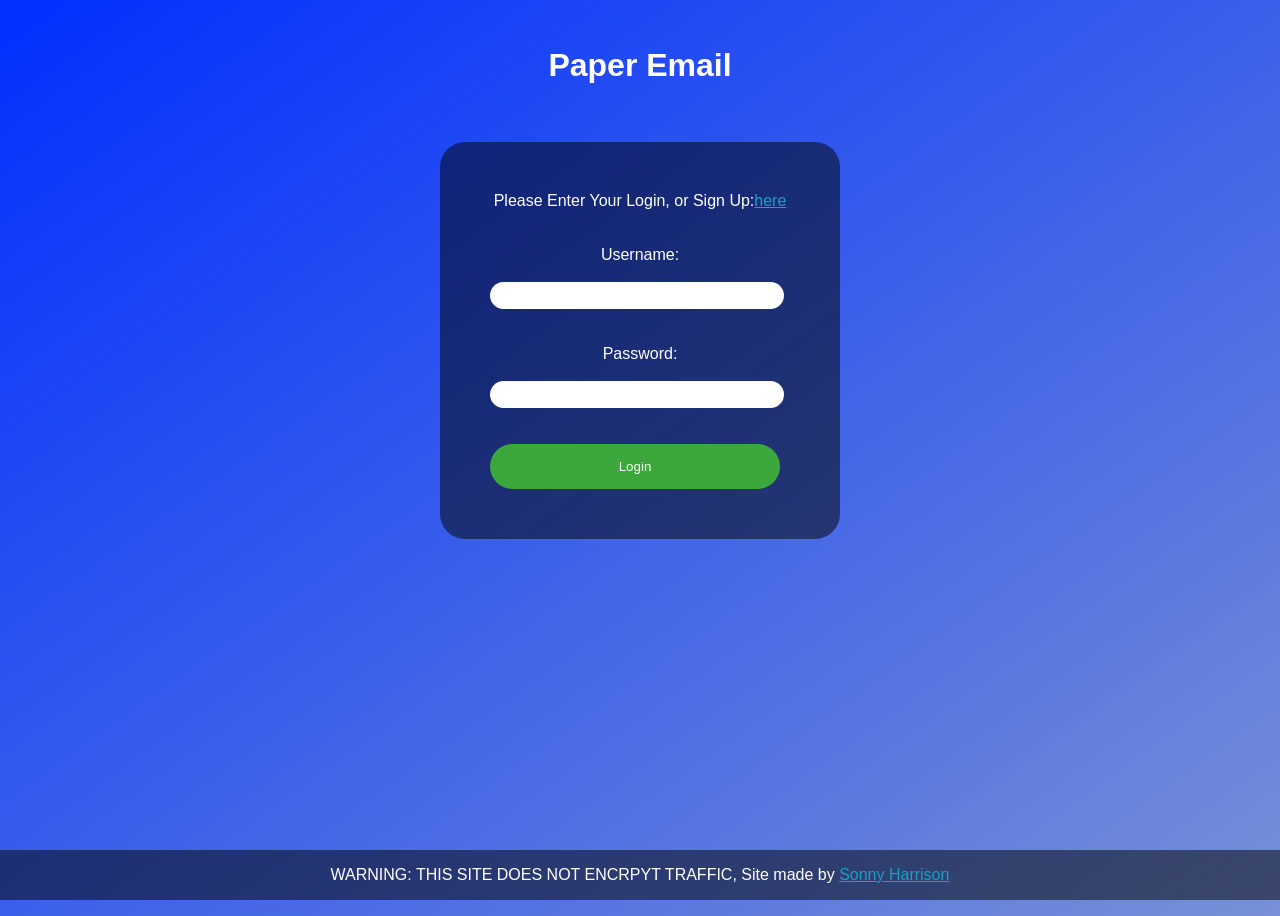
==== login.html @ d5ba0dcd "Added all files for Project Added all files for the project to the repo, I plan to host the backend " ====
<!DOCTYPE html>
<html lang="en">
<head>
    <meta charset="UTF-8">
    <meta name="viewport" content="width=device-width, initial-scale=1.0">
    <link rel="stylesheet" href="styles.css">
    <title>Document</title>
</head>
<body>
    <br>
    <h1>Paper Email</h1>
    <br>
    <br>

    <form>
        <label>Please Enter Your Login, or Sign Up: <a href="sign-up.html">here</a></label><br>
        <br>
        <label>Username:</label><br>
        <input type="text" id="3"><br>
        <br>
        <br>
        <label>Password:</label><br>
        <input type="text" id="4"><br>
        <br>
        <br>
        <button id="send" onclick="login(event)">Login</button>
    </form>

    <script src="account_managment.js"></script>

</body>

<footer>
    <p>WARNING: THIS SITE DOES NOT ENCRPYT TRAFFIC, Site made by <a href="https://github.com/s0nny-h">Sonny Harrison</a></p>
</footer>
</html>
---- styles.css ----
body {
    background: linear-gradient(to bottom right, rgb(0, 47, 255), rgb(119, 144, 214));
    background-repeat: no-repeat;
    background-size: fixed; 
    min-height: 100dvh
}

h1 {
    color: white;
    font-family: Arial, Helvetica, sans-serif;
    text-align: center;
}

label {
    color: white;
    font-family: Arial, Helvetica, sans-serif;
    display: flex;
    align-items: center;
    justify-content: center;
}

p {
    color: white;
    font-family: Arial, Helvetica, sans-serif;
    size: 20;
}

form {
    width: 300px;
    padding-bottom: 50px;
    padding-top: 50px;
    padding-left: 50px;
    padding-right: 50px;
    background-color: rgba(0, 0, 0, 0.5);
    border-radius: 25px;
    margin: 0 auto;
}

input {
    font-family: Arial, Helvetica, sans-serif;
    border-radius: 25px;
    border: none;
    text-align: center;
    height: 25px;
    width: 290px;
}

textarea {
    font-family: Arial, Helvetica, sans-serif;
    border-radius: 10px;
    border: none;
    text-align: left;
}

#send {
    font-family: Arial, Helvetica, sans-serif;
    border-radius: 25px;
    border: none;
    text-align: center;
    height: 45px;
    width: 290px;
    background-color: rgb(60, 168, 60);
    cursor: pointer;
    color: white;
    transition-duration: 0.4;
}

#send:hover {
    background-color: rgb(108, 211, 108);
    color: white;
}

#logout {
    font-family: Arial, Helvetica, sans-serif;
    border-radius: 25px;
    border: none;
    text-align: center;
    height: 45px;
    width: 290px;
    background-color: rgb(233, 56, 56);
    cursor: pointer;
    color: white;
    transition-duration: 0.4;
}

#logout:hover {
    background-color: rgb(231, 94, 94);
    color: white;
}

.read_email {
    font-family: Arial, Helvetica, sans-serif;
    border-radius: 25px;
    border: none;
    text-align: center;
    height: 25px;
    width: 100px;
    background-color: rgb(58, 108, 201);
    cursor: pointer;
    color: white;
    transition-duration: 0.4;
    float: right;
}

.read_email:hover {
    background-color: rgb(128, 151, 228);
    color: white;
}

#home_page {
    font-family: Arial, Helvetica, sans-serif;
    border-radius: 10px;
    border: none;
    text-align: center;
    height: 35px;
    width: 115px;
    background-color: rgb(60, 168, 60);
    cursor: pointer;
    color: white;
    transition-duration: 0.4;
    float: left;
}

#home_page:hover {
    background-color: rgb(108, 211, 108);
    color: white;
}

#delete {
    font-family: Arial, Helvetica, sans-serif;
    border-radius: 25px;
    border: none;
    text-align: center;
    height: 45px;
    width: 290px;
    background-color: rgb(119, 19, 19);
    cursor: pointer;
    color: white;
    transition-duration: 0.4;
}

#delete:hover {
    background-color: rgb(87, 40, 40);
    color: white;
}

.close_email {
    font-family: Arial, Helvetica, sans-serif;
    border-radius: 5px;
    border: none;
    text-align: center;
    height: 20px;
    width: 20px;
    background-color: rgb(233, 56, 56);
    cursor: pointer;
    color: white;
    transition-duration: 0.4;
}

.close_email:hover {
    background-color: rgb(231, 94, 94);
    color: white;
}

#div-1 {
    width: 800px;
    padding-bottom: 50px;
    padding-top: 50px;
    padding-left: 50px;
    padding-right: 50px;
    background-color: rgba(0, 0, 0, 0.5);
    border-radius: 25px;
    margin: 0 auto;
}

#div-2 {
    width: 700px;
    padding-bottom: 10px;
    padding-top: 10px;
    padding-left: 20px;
    padding-right: 20px;
    background-color: rgb(46, 46, 46);
    border-radius: 25px;
    margin: 0 auto;
}

#div-3 {
    width: 700px;
    height: 600px;
    padding-bottom: 10px;
    padding-top: 10px;
    padding-left: 20px;
    padding-right: 20px;
    background-color: rgba(0, 0, 0, 0.5);
    border-radius: 25px;
    margin: 0 auto;
}

footer {
    color: white;
    font-family: Arial, Helvetica, sans-serif;
    display: flex;
    align-items: center;
    justify-content: center;
    background-color: rgba(0, 0, 0, 0.5);
    position: fixed;
    left: 0;
    bottom: 0;
    width: 100%;
}

a {
    color: rgb(28, 158, 197);
    font-family: Arial, sans-serif;
}

dialog {
    border: none;
    border-radius: 10px;
    font-family: Arial, Helvetica, sans-serif;
    position: fixed; 
    top: 0;
    left: 0;
    right: 0;
    bottom: 0;
}
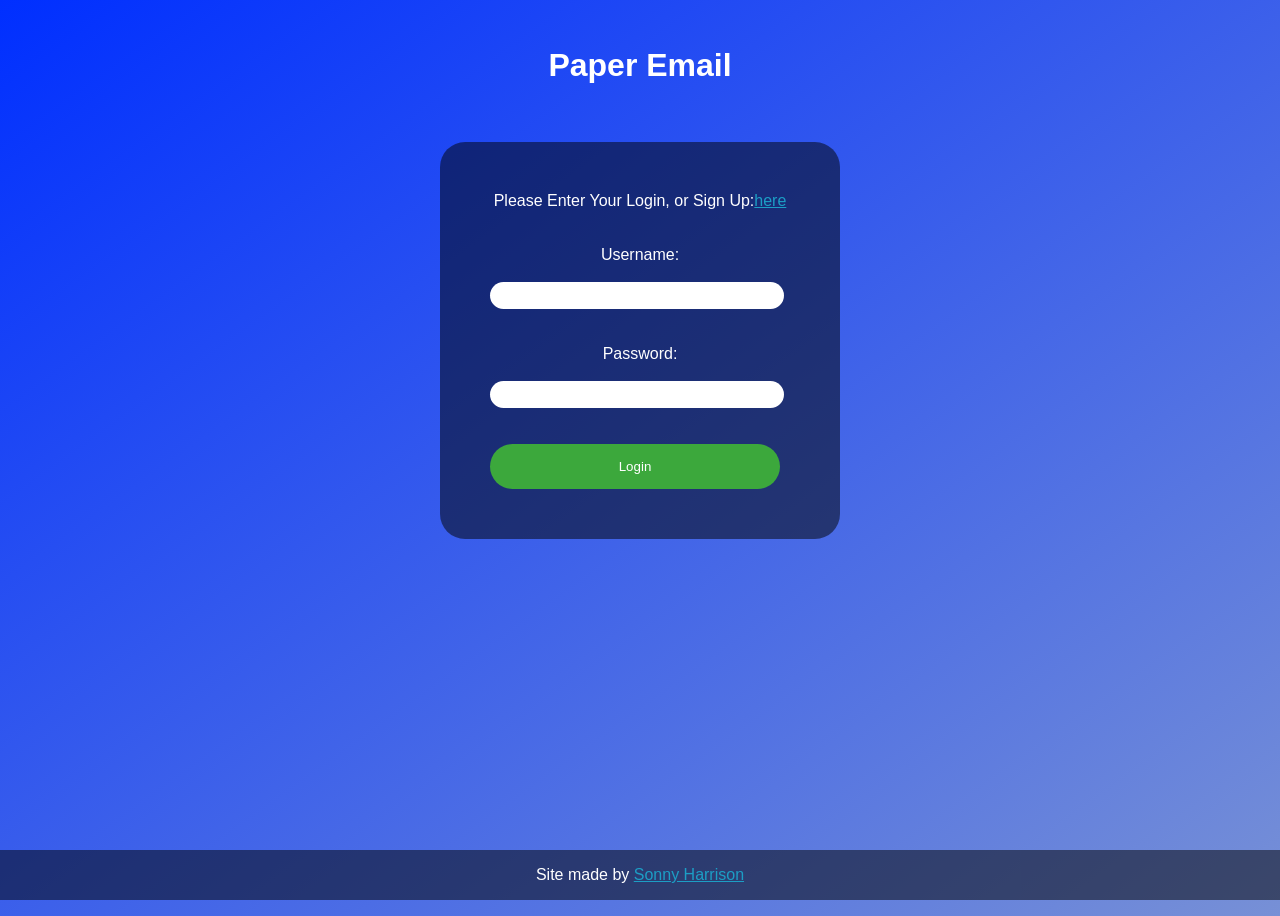
==== commit 10e903eb: "Updated login.html" ====
--- a/login.html
+++ b/login.html
@@ -31,7 +31,7 @@
 </body>
 
 <footer>
-    <p>WARNING: THIS SITE DOES NOT ENCRPYT TRAFFIC, Site made by <a href="https://github.com/s0nny-h">Sonny Harrison</a></p>
+    <p>Site made by <a href="https://github.com/s0nny-h">Sonny Harrison</a></p>
 </footer>
 </html>
 
